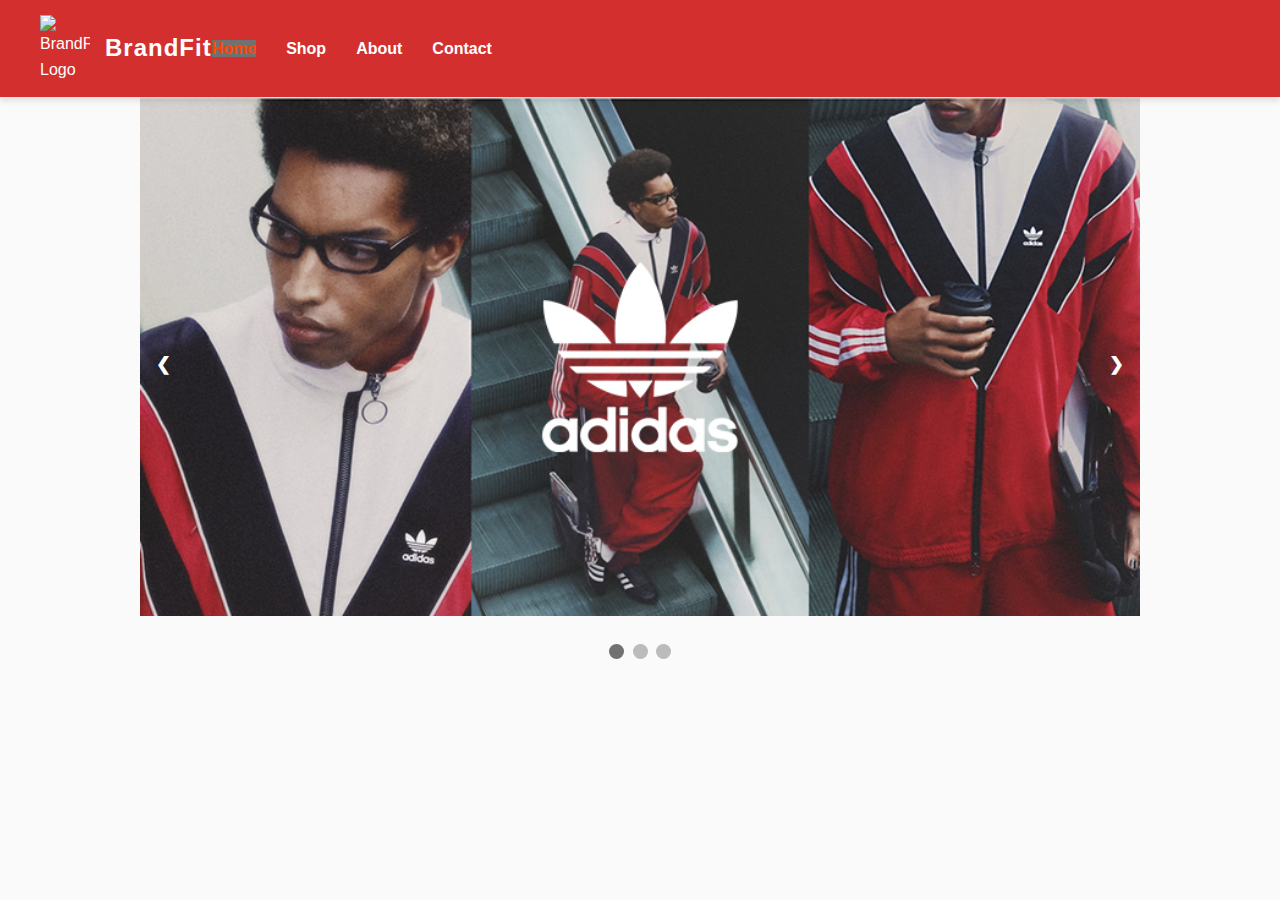
==== index.html @ e4a12ab8 "Update index.html" ====
<!DOCTYPE html>
<html lang="en">
<head>
    <meta charset="UTF-8">
    <meta name="viewport" content="width=device-width, initial-scale=1.0">
    <title>Welcome - BrandFit</title>
    <link rel="stylesheet" href="styles.css">
    <style>
        * {box-sizing: border-box}
        .mySlides {display: none}
        img {vertical-align: middle;}

        .slideshow-container {
          max-width: 1000px;
          position: relative;
          margin: auto;
        }

        .prev, .next {
          cursor: pointer;
          position: absolute;
          top: 50%;
          width: auto;
          padding: 16px;
          margin-top: -22px;
          color: white;
          font-weight: bold;
          font-size: 18px;
          transition: 0.6s ease;
          border-radius: 0 3px 3px 0;
          user-select: none;
        }

        .next {
          right: 0;
          border-radius: 3px 0 0 3px;
        }

        .prev:hover, .next:hover {
          background-color: rgba(0,0,0,0.8);
        }

        .dot {
          cursor: pointer;
          height: 15px;
          width: 15px;
          margin: 0 2px;
          background-color: #bbb;
          border-radius: 50%;
          display: inline-block;
          transition: background-color 0.6s ease;
        }

        .active, .dot:hover {
          background-color: #717171;
        }
    </style>
</head>
<body>
    <header>
        <div class="nav-container">
            <img src="brandfitlogo.png" alt="BrandFit Logo" class="logo">
            <div class="brand-name">BrandFit</div>
            <nav>
                <ul class="nav-menu">
                    <li><a href="index.html" class="active">Home</a></li>
                    <li><a href="shop.html">Shop</a></li>
                    <li><a href="about.html">About</a></li>
                    <li><a href="contact.html">Contact</a></li>
                </ul>
            </nav>
        </div>
    </header>

    <div class="slideshow-container">
        <div class="mySlides fade">
            <img src="SS25_Adidas_Orginals_ON.jpg" style="width:100%">
        </div>

        <div class="mySlides fade">
            <img src="619958_v3.jpg" style="width:100%">
        </div>

        <a class="prev" onclick="plusSlides(-1)">❮</a>
        <a class="next" onclick="plusSlides(1)">❯</a>
    </div>
    <br>

    <div style="text-align:center">
        <span class="dot" onclick="currentSlide(1)"></span> 
        <span class="dot" onclick="currentSlide(2)"></span> 
        <span class="dot" onclick="currentSlide(3)"></span> 
    </div>

    <script>
        let slideIndex = 1;
        showSlides(slideIndex);

        function plusSlides(n) {
          showSlides(slideIndex += n);
        }

        function currentSlide(n) {
          showSlides(slideIndex = n);
        }

        function showSlides(n) {
          let i;
          let slides = document.getElementsByClassName("mySlides");
          let dots = document.getElementsByClassName("dot");
          if (n > slides.length) {slideIndex = 1}    
          if (n < 1) {slideIndex = slides.length}
          for (i = 0; i < slides.length; i++) {
            slides[i].style.display = "none";  
          }
          for (i = 0; i < dots.length; i++) {
            dots[i].className = dots[i].className.replace(" active", "");
          }
          slides[slideIndex-1].style.display = "block";  
          dots[slideIndex-1].className += " active";
        }
    </script>
</body>
</html>
---- styles.css ----
/* General Body Styling */
body {
    font-family: 'Arial', sans-serif;
    margin: 0;
    padding: 0;
    background-color: #fafafa;
    color: #333;
    cursor: none; /* Hide default cursor */
    line-height: 1.6;
}

/* Custom Cursor Styling */
.custom-cursor {
    position: fixed;
    width: 20px;
    height: 20px;
    background: rgba(211, 47, 47, 0.5);
    border-radius: 50%;
    pointer-events: none;
    transition: transform 0.2s ease-out, background 0.2s ease-out;
    mix-blend-mode: multiply;
    z-index: 1000;
}

.cursor-grow {
    transform: scale(2);
    background: rgba(211, 47, 47, 0.8);
}

/* Header and Navigation Styling */
header {
    background: #d32f2f;
    color: #fff;
    display: flex;
    justify-content: space-between;
    align-items: center;
    padding: 15px 40px;
    box-shadow: 0 4px 6px rgba(0, 0, 0, 0.1);
    position: sticky;
    top: 0;
    z-index: 10;
}

.nav-container {
    display: flex;
    align-items: center;
}

.logo {
    width: 50px;
    margin-right: 15px;
}

.brand-name {
    font-size: 24px;
    font-weight: bold;
    letter-spacing: 1px;
}

nav {
    margin-left: auto;
}

.nav-menu {
    list-style: none;
    display: flex;
    gap: 30px;
    margin: 0;
    padding: 0;
}

.nav-menu a {
    color: #fff;
    text-decoration: none;
    font-weight: bold;
    transition: color 0.3s ease;
}

.nav-menu a:hover {
    color: #ffeb3b;
}

/* Dropdown Menu */
.dropdown {
    position: relative;
}

.dropdown-content {
    display: none;
    position: absolute;
    top: 100%;
    left: 0;
    background: #b71c1c;
    padding: 10px 0;
    list-style: none;
    border-radius: 5px;
    box-shadow: 0 4px 6px rgba(0, 0, 0, 0.1);
}

.dropdown-content li {
    padding: 8px 20px;
}

.dropdown-content li a {
    color: #fff;
}

.dropdown:hover .dropdown-content {
    display: block;
}

/* Main Content */
.container {
    max-width: 1000px;
    margin: 40px auto;
    padding: 30px;
    background: #fff;
    box-shadow: 0 4px 12px rgba(0, 0, 0, 0.1);
    border-radius: 12px;
    text-align: center;
    font-size: 18px;
    color: #555;
}

.container h2 {
    color: #d32f2f;
    font-size: 2.2em;
    margin-bottom: 20px;
    font-weight: 600;
}

.container p {
    line-height: 1.8;
    color: #777;
}

.image-container {
    margin-top: 30px;
}

.image-container img {
    max-width: 100%;
    height: auto;
    border-radius: 10px;
    box-shadow: 0 4px 6px rgba(0, 0, 0, 0.1);
}

/* Shoes Gallery */
.shoes-gallery {
    display: grid;
    grid-template-columns: repeat(2, 1fr);
    gap: 20px;
    margin-top: 30px;
}

.shoe-item {
    background: #f9f9f9;
    padding: 15px;
    border-radius: 10px;
    text-align: center;
    transition: transform 0.3s ease, box-shadow 0.3s ease;
    box-shadow: 0 4px 8px rgba(0, 0, 0, 0.1);
}

.shoe-item:hover {
    transform: translateY(-10px);
    box-shadow: 0 6px 12px rgba(0, 0, 0, 0.15);
}

.shoe-item img {
    max-width: 100%;
    height: auto;
    border-radius: 8px;
    transition: transform 0.3s ease;
}

.shoe-item p {
    font-weight: bold;
    color: #d32f2f;
    margin-top: 10px;
}

.shoe-item:hover img {
    transform: scale(1.05);
}

/* Footer Styling */
footer {
    background: #b71c1c;
    color: #fff;
    text-align: center;
    padding: 30px 10px;
    margin-top: 60px;
}

.footer-links {
    margin-bottom: 15px;
}

.footer-links a {
    color: #fff;
    margin: 0 20px;
    text-decoration: none;
    font-weight: bold;
    letter-spacing: 1px;
    transition: color 0.3s ease;
}

.footer-links a:hover {
    color: #ffeb3b;
    text-decoration: underline;
}

.copyright {
    margin-top: 10px;
    font-size: 14px;
    opacity: 0.8;
    font-style: italic;
}

/* Media Queries for Responsiveness */
@media (max-width: 768px) {
    .nav-menu {
        flex-direction: column;
        gap: 15px;
        text-align: center;
    }

    .shoes-gallery {
        grid-template-columns: 1fr;
    }

    .logo {
        width: 40px;
    }

    .brand-name {
        font-size: 20px;
    }

    .container {
        padding: 20px;
        margin: 20px;
    }

    footer {
        padding: 20px;
    }
}

@media (max-width: 480px) {
    header {
        padding: 10px 20px;
    }

    .logo {
        width: 35px;
    }

    .nav-container {
        flex-direction: column;
        text-align: center;
    }

    .brand-name {
        margin-bottom: 10px;
    }
}

/* Contact Form Styling */
.contact-form {
    max-width: 500px;
    margin: 20px auto;
    padding: 20px;
    background: #f9f9f9;
    border-radius: 10px;
    box-shadow: 0 0 10px rgba(0, 0, 0, 0.1);
}

.contact-form label {
    font-weight: bold;
    display: block;
    margin-top: 10px;
}

.contact-form input,
.contact-form textarea {
    width: 100%;
    padding: 10px;
    margin-top: 5px;
    border: 1px solid #ccc;
    border-radius: 5px;
}

.contact-form button {
    display: block;
    width: 100%;
    margin-top: 15px;
    padding: 10px;
    background: #333;
    color: white;
    border: none;
    border-radius: 5px;
    cursor: pointer;
}

.contact-form button:hover {
    background: #555;
}

/* Active Navigation Link Styling */
.nav-menu .active {
    color: #ff4500; /* Highlight active page */
    font-weight: bold;
}
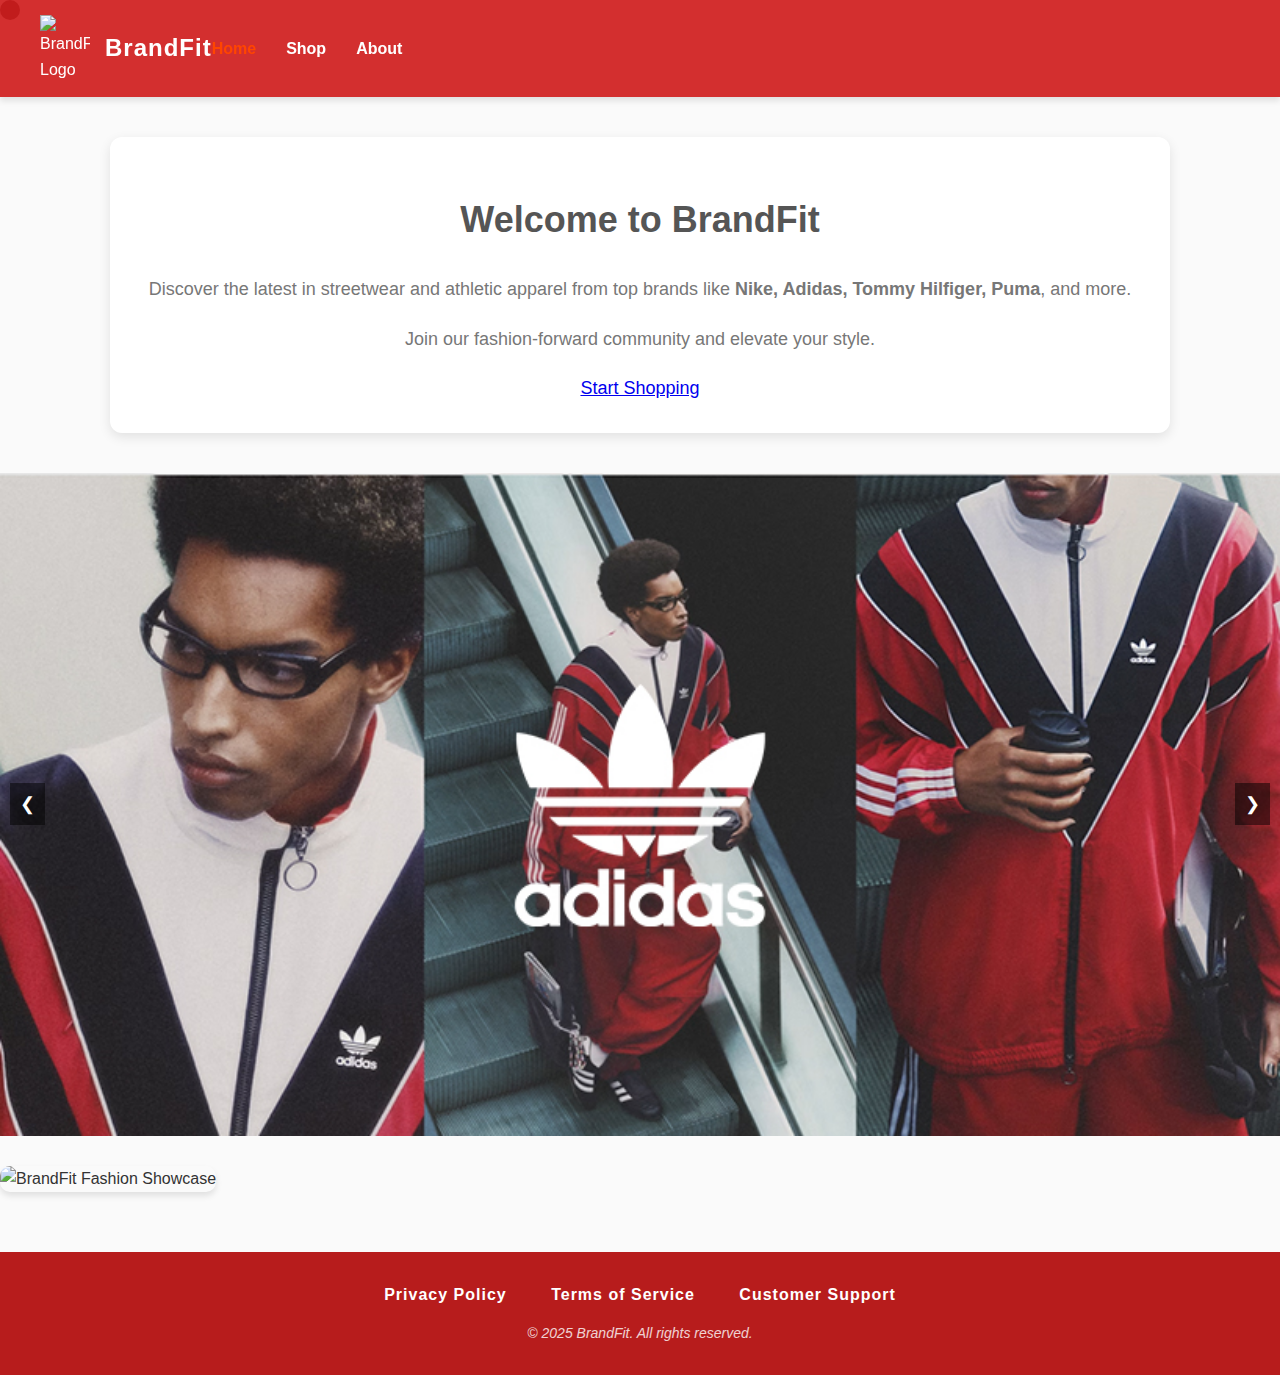
==== commit 496dd7b5: "Update index.html" ====
--- a/index.html
+++ b/index.html
@@ -6,57 +6,40 @@
     <title>Welcome - BrandFit</title>
     <link rel="stylesheet" href="styles.css">
     <style>
-        * {box-sizing: border-box}
-        .mySlides {display: none}
-        img {vertical-align: middle;}
-
         .slideshow-container {
-          max-width: 1000px;
-          position: relative;
-          margin: auto;
+            position: relative;
+            max-width: 100%;
+            margin: auto;
+            overflow: hidden;
         }
-
+        .slide {
+            display: none;
+            width: 100%;
+        }
+        .active {
+            display: block;
+        }
         .prev, .next {
-          cursor: pointer;
-          position: absolute;
-          top: 50%;
-          width: auto;
-          padding: 16px;
-          margin-top: -22px;
-          color: white;
-          font-weight: bold;
-          font-size: 18px;
-          transition: 0.6s ease;
-          border-radius: 0 3px 3px 0;
-          user-select: none;
+            position: absolute;
+            top: 50%;
+            transform: translateY(-50%);
+            background-color: rgba(0, 0, 0, 0.5);
+            color: white;
+            border: none;
+            padding: 10px;
+            cursor: pointer;
+            font-size: 18px;
         }
-
-        .next {
-          right: 0;
-          border-radius: 3px 0 0 3px;
-        }
-
-        .prev:hover, .next:hover {
-          background-color: rgba(0,0,0,0.8);
-        }
-
-        .dot {
-          cursor: pointer;
-          height: 15px;
-          width: 15px;
-          margin: 0 2px;
-          background-color: #bbb;
-          border-radius: 50%;
-          display: inline-block;
-          transition: background-color 0.6s ease;
-        }
-
-        .active, .dot:hover {
-          background-color: #717171;
-        }
+        .prev { left: 10px; }
+        .next { right: 10px; }
     </style>
 </head>
 <body>
+
+    <!-- Custom Cursor -->
+    <div class="custom-cursor"></div>
+
+    <!-- Header with Logo and Navigation -->
     <header>
         <div class="nav-container">
             <img src="brandfitlogo.png" alt="BrandFit Logo" class="logo">
@@ -64,61 +47,103 @@
             <nav>
                 <ul class="nav-menu">
                     <li><a href="index.html" class="active">Home</a></li>
-                    <li><a href="shop.html">Shop</a></li>
-                    <li><a href="about.html">About</a></li>
-                    <li><a href="contact.html">Contact</a></li>
+                    <li class="dropdown">
+                        <a href="#">Shop</a>
+                        <ul class="dropdown-content">
+                            <li><a href="men.html">Men</a></li>
+                            <li><a href="women.html">Women</a></li>
+                            <li><a href="accessories.html">Accessories</a></li>
+                            <li><a href="shoes.html">Shoes</a></li>
+                        </ul>
+                    </li>
+                    <li class="dropdown">
+                        <a href="#">About</a>
+                        <ul class="dropdown-content">
+                            <li><a href="about us.html">About Us</a></li>
+                            <li><a href="contact.html">Contact Us</a></li>
+                        </ul>
+                    </li>
                 </ul>
             </nav>
         </div>
     </header>
 
-    <div class="slideshow-container">
-        <div class="mySlides fade">
-            <img src="SS25_Adidas_Orginals_ON.jpg" style="width:100%">
-        </div>
-
-        <div class="mySlides fade">
-            <img src="619958_v3.jpg" style="width:100%">
-        </div>
-
-        <a class="prev" onclick="plusSlides(-1)">❮</a>
-        <a class="next" onclick="plusSlides(1)">❯</a>
-    </div>
-    <br>
-
-    <div style="text-align:center">
-        <span class="dot" onclick="currentSlide(1)"></span> 
-        <span class="dot" onclick="currentSlide(2)"></span> 
-        <span class="dot" onclick="currentSlide(3)"></span> 
+    <!-- Welcome Section -->
+    <div class="container welcome-section">
+        <h1>Welcome to BrandFit</h1>
+        <p>Discover the latest in streetwear and athletic apparel from top brands like <strong>Nike, Adidas, Tommy Hilfiger, Puma</strong>, and more.</p>
+        <p>Join our fashion-forward community and elevate your style.</p>
+        <a href="shop.html" class="cta-button">Start Shopping</a>
     </div>
 
+    <!-- Slideshow Section -->
+    <div class="slideshow-container">
+        <img class="slide active" src="619958_v3.jpg" alt="Slide 1">
+        <img class="slide" src="SS25_Adidas_Orginals_ON.jpg" alt="Slide 2">
+        <button class="prev" onclick="changeSlide(-1)">&#10094;</button>
+        <button class="next" onclick="changeSlide(1)">&#10095;</button>
+    </div>
+
+    <!-- Image Section -->
+    <div class="image-container">
+        <img src="welcome-banner.png" alt="BrandFit Fashion Showcase">
+    </div>
+
+    <!-- Footer Section -->
+    <footer>
+        <div class="footer-links">
+            <a href="#">Privacy Policy</a>
+            <a href="#">Terms of Service</a>
+            <a href="#">Customer Support</a>
+        </div>
+        <div class="copyright">
+            &copy; 2025 BrandFit. All rights reserved.
+        </div>
+    </footer>
+
+    <!-- JavaScript for Slideshow and Custom Cursor Effects -->
     <script>
-        let slideIndex = 1;
-        showSlides(slideIndex);
+        const cursor = document.querySelector(".custom-cursor");
 
-        function plusSlides(n) {
-          showSlides(slideIndex += n);
+        document.addEventListener("mousemove", (e) => {
+            cursor.style.left = `${e.clientX}px`;
+            cursor.style.top = `${e.clientY}px`;
+        });
+
+        const links = document.querySelectorAll("a");
+
+        links.forEach(link => {
+            link.addEventListener("mouseenter", () => {
+                cursor.classList.add("cursor-grow");
+            });
+            link.addEventListener("mouseleave", () => {
+                cursor.classList.remove("cursor-grow");
+            });
+        });
+
+        // Interactive Slideshow Script
+        let slideIndex = 0;
+        const slides = document.querySelectorAll(".slide");
+
+        function showSlides() {
+            slides.forEach(slide => slide.classList.remove("active"));
+            slides[slideIndex].classList.add("active");
         }
 
-        function currentSlide(n) {
-          showSlides(slideIndex = n);
+        function changeSlide(n) {
+            slideIndex += n;
+            if (slideIndex >= slides.length) slideIndex = 0;
+            if (slideIndex < 0) slideIndex = slides.length - 1;
+            showSlides();
         }
 
-        function showSlides(n) {
-          let i;
-          let slides = document.getElementsByClassName("mySlides");
-          let dots = document.getElementsByClassName("dot");
-          if (n > slides.length) {slideIndex = 1}    
-          if (n < 1) {slideIndex = slides.length}
-          for (i = 0; i < slides.length; i++) {
-            slides[i].style.display = "none";  
-          }
-          for (i = 0; i < dots.length; i++) {
-            dots[i].className = dots[i].className.replace(" active", "");
-          }
-          slides[slideIndex-1].style.display = "block";  
-          dots[slideIndex-1].className += " active";
+        function autoSlide() {
+            changeSlide(1);
+            setTimeout(autoSlide, 3000);
         }
+
+        autoSlide();
     </script>
+
 </body>
 </html>
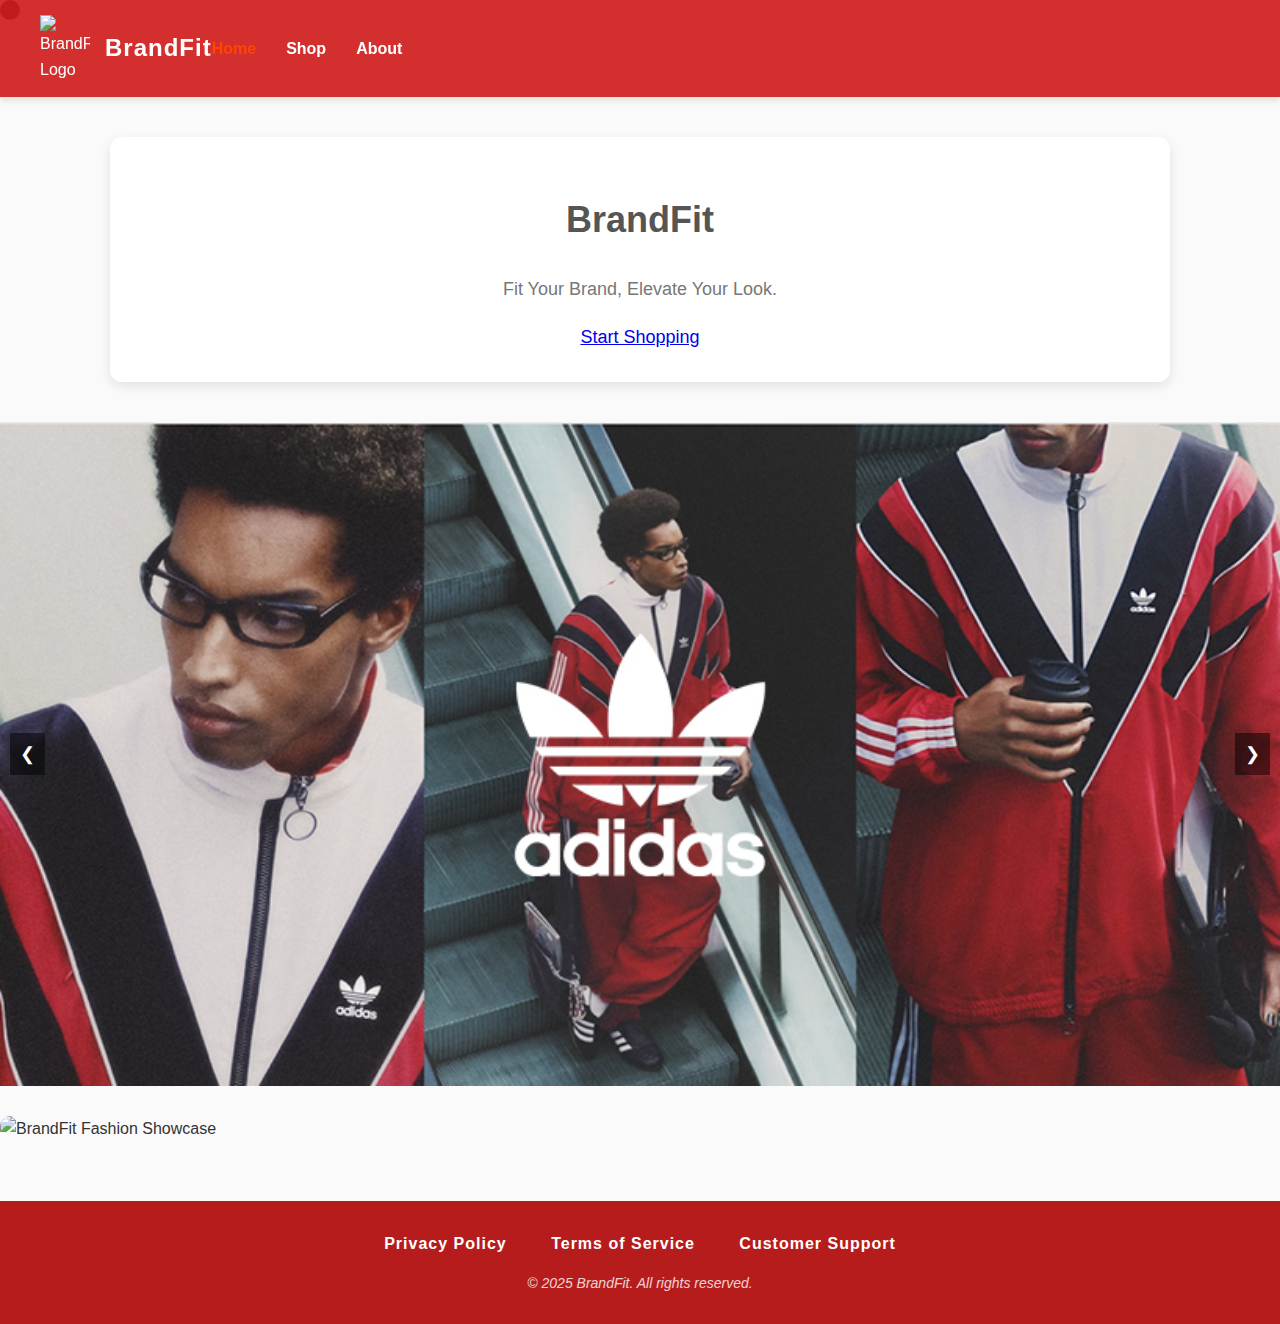
==== commit dca5b6e7: "Update index.html" ====
--- a/index.html
+++ b/index.html
@@ -70,9 +70,8 @@
 
     <!-- Welcome Section -->
     <div class="container welcome-section">
-        <h1>Welcome to BrandFit</h1>
-        <p>Discover the latest in streetwear and athletic apparel from top brands like <strong>Nike, Adidas, Tommy Hilfiger, Puma</strong>, and more.</p>
-        <p>Join our fashion-forward community and elevate your style.</p>
+        <h1>BrandFit</h1>
+        <p>Fit Your Brand, Elevate Your Look.</p>
         <a href="shop.html" class="cta-button">Start Shopping</a>
     </div>
 
--- a/styles.css
+++ b/styles.css
@@ -136,13 +136,47 @@
 
 .image-container {
     margin-top: 30px;
-}
-
-.image-container img {
-    max-width: 100%;
+    position: relative;
+    overflow: hidden;
+    border-radius: 10px;
+}
+
+.image-slider {
+    display: flex;
+    transition: transform 0.5s ease;
+}
+
+.image-slider img {
+    width: 100%;
     height: auto;
     border-radius: 10px;
     box-shadow: 0 4px 6px rgba(0, 0, 0, 0.1);
+}
+
+.slider-arrow {
+    position: absolute;
+    top: 50%;
+    transform: translateY(-50%);
+    background-color: rgba(0, 0, 0, 0.5);
+    color: white;
+    border: none;
+    font-size: 24px;
+    padding: 10px;
+    cursor: pointer;
+    z-index: 10;
+    transition: background-color 0.3s ease;
+}
+
+.slider-arrow:hover {
+    background-color: rgba(0, 0, 0, 0.8);
+}
+
+.prev-arrow {
+    left: 10px;
+}
+
+.next-arrow {
+    right: 10px;
 }
 
 /* Shoes Gallery */
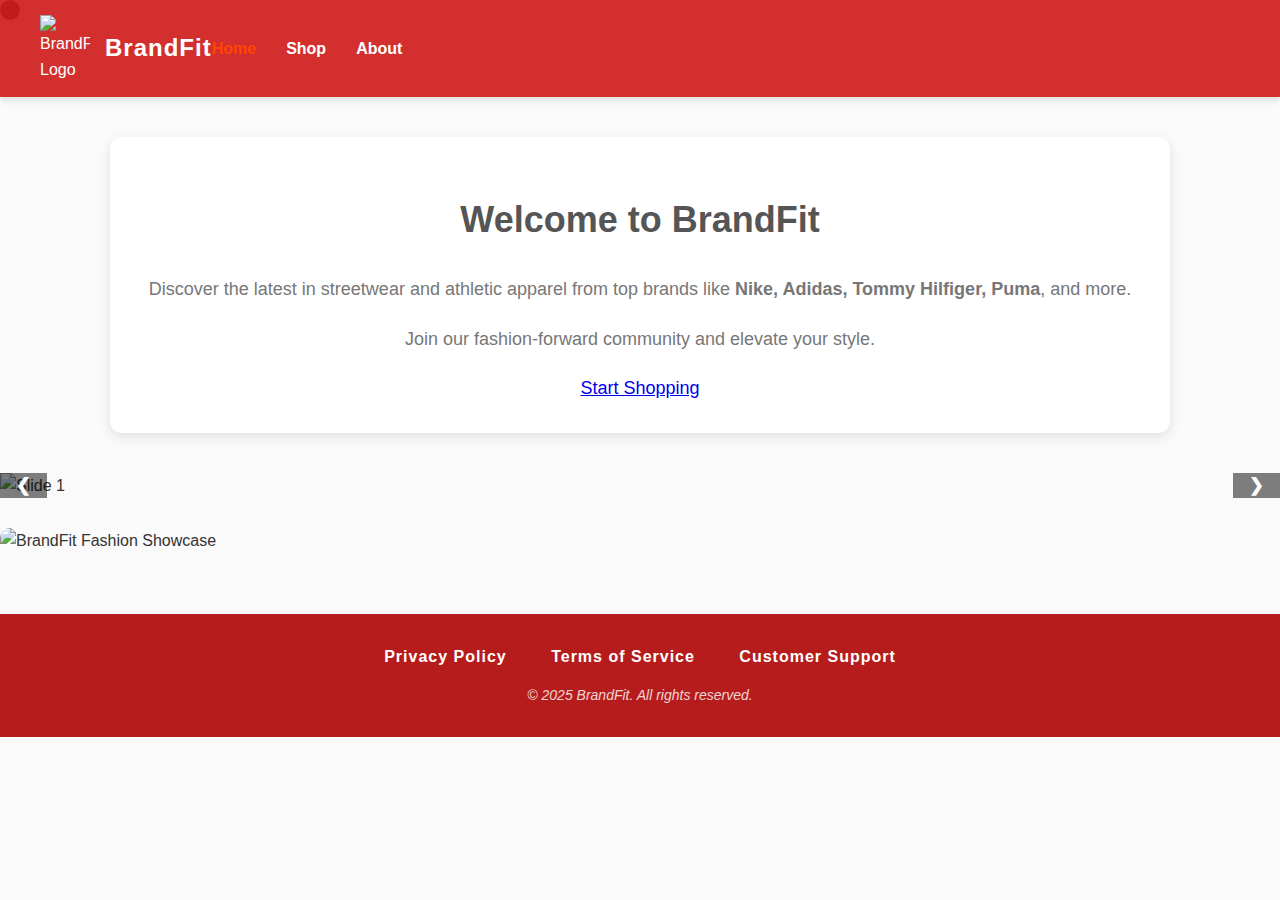
==== commit 18b73cb8: "Update index.html" ====
--- a/index.html
+++ b/index.html
@@ -22,16 +22,27 @@
         .prev, .next {
             position: absolute;
             top: 50%;
+            padding: 16px;
+            color: white;
+            font-size: 18px;
+            font-weight: bold;
+            background-color: rgba(0, 0, 0, 0.5);
+            border: none;
+            cursor: pointer;
+            transition: 0.3s;
+            border-radius: 3px;
+        }
+        .prev {
+            left: 0;
             transform: translateY(-50%);
-            background-color: rgba(0, 0, 0, 0.5);
-            color: white;
-            border: none;
-            padding: 10px;
-            cursor: pointer;
-            font-size: 18px;
         }
-        .prev { left: 10px; }
-        .next { right: 10px; }
+        .next {
+            right: 0;
+            transform: translateY(-50%);
+        }
+        .prev:hover, .next:hover {
+            background-color: rgba(0, 0, 0, 0.7);
+        }
     </style>
 </head>
 <body>
@@ -70,17 +81,19 @@
 
     <!-- Welcome Section -->
     <div class="container welcome-section">
-        <h1>BrandFit</h1>
-        <p>Fit Your Brand, Elevate Your Look.</p>
+        <h1>Welcome to BrandFit</h1>
+        <p>Discover the latest in streetwear and athletic apparel from top brands like <strong>Nike, Adidas, Tommy Hilfiger, Puma</strong>, and more.</p>
+        <p>Join our fashion-forward community and elevate your style.</p>
         <a href="shop.html" class="cta-button">Start Shopping</a>
     </div>
 
     <!-- Slideshow Section -->
     <div class="slideshow-container">
-        <img class="slide active" src="619958_v3.jpg" alt="Slide 1">
-        <img class="slide" src="SS25_Adidas_Orginals_ON.jpg" alt="Slide 2">
-        <button class="prev" onclick="changeSlide(-1)">&#10094;</button>
-        <button class="next" onclick="changeSlide(1)">&#10095;</button>
+        <img class="slide" src="slide1.jpg" alt="Slide 1">
+        <img class="slide" src="slide2.jpg" alt="Slide 2">
+        <img class="slide" src="slide3.jpg" alt="Slide 3">
+        <button class="prev" onclick="plusSlides(-1)">&#10094;</button>
+        <button class="next" onclick="plusSlides(1)">&#10095;</button>
     </div>
 
     <!-- Image Section -->
@@ -120,28 +133,23 @@
             });
         });
 
-        // Interactive Slideshow Script
+        // Slideshow Script
         let slideIndex = 0;
-        const slides = document.querySelectorAll(".slide");
-
         function showSlides() {
+            let slides = document.querySelectorAll(".slide");
             slides.forEach(slide => slide.classList.remove("active"));
-            slides[slideIndex].classList.add("active");
+            slideIndex++;
+            if (slideIndex > slides.length) { slideIndex = 1; }
+            slides[slideIndex - 1].classList.add("active");
         }
-
-        function changeSlide(n) {
+        function plusSlides(n) {
             slideIndex += n;
-            if (slideIndex >= slides.length) slideIndex = 0;
-            if (slideIndex < 0) slideIndex = slides.length - 1;
+            if (slideIndex > slides.length) { slideIndex = 1; }
+            if (slideIndex < 1) { slideIndex = slides.length; }
             showSlides();
         }
-
-        function autoSlide() {
-            changeSlide(1);
-            setTimeout(autoSlide, 3000);
-        }
-
-        autoSlide();
+        showSlides();
+        setInterval(showSlides, 3000);
     </script>
 
 </body>
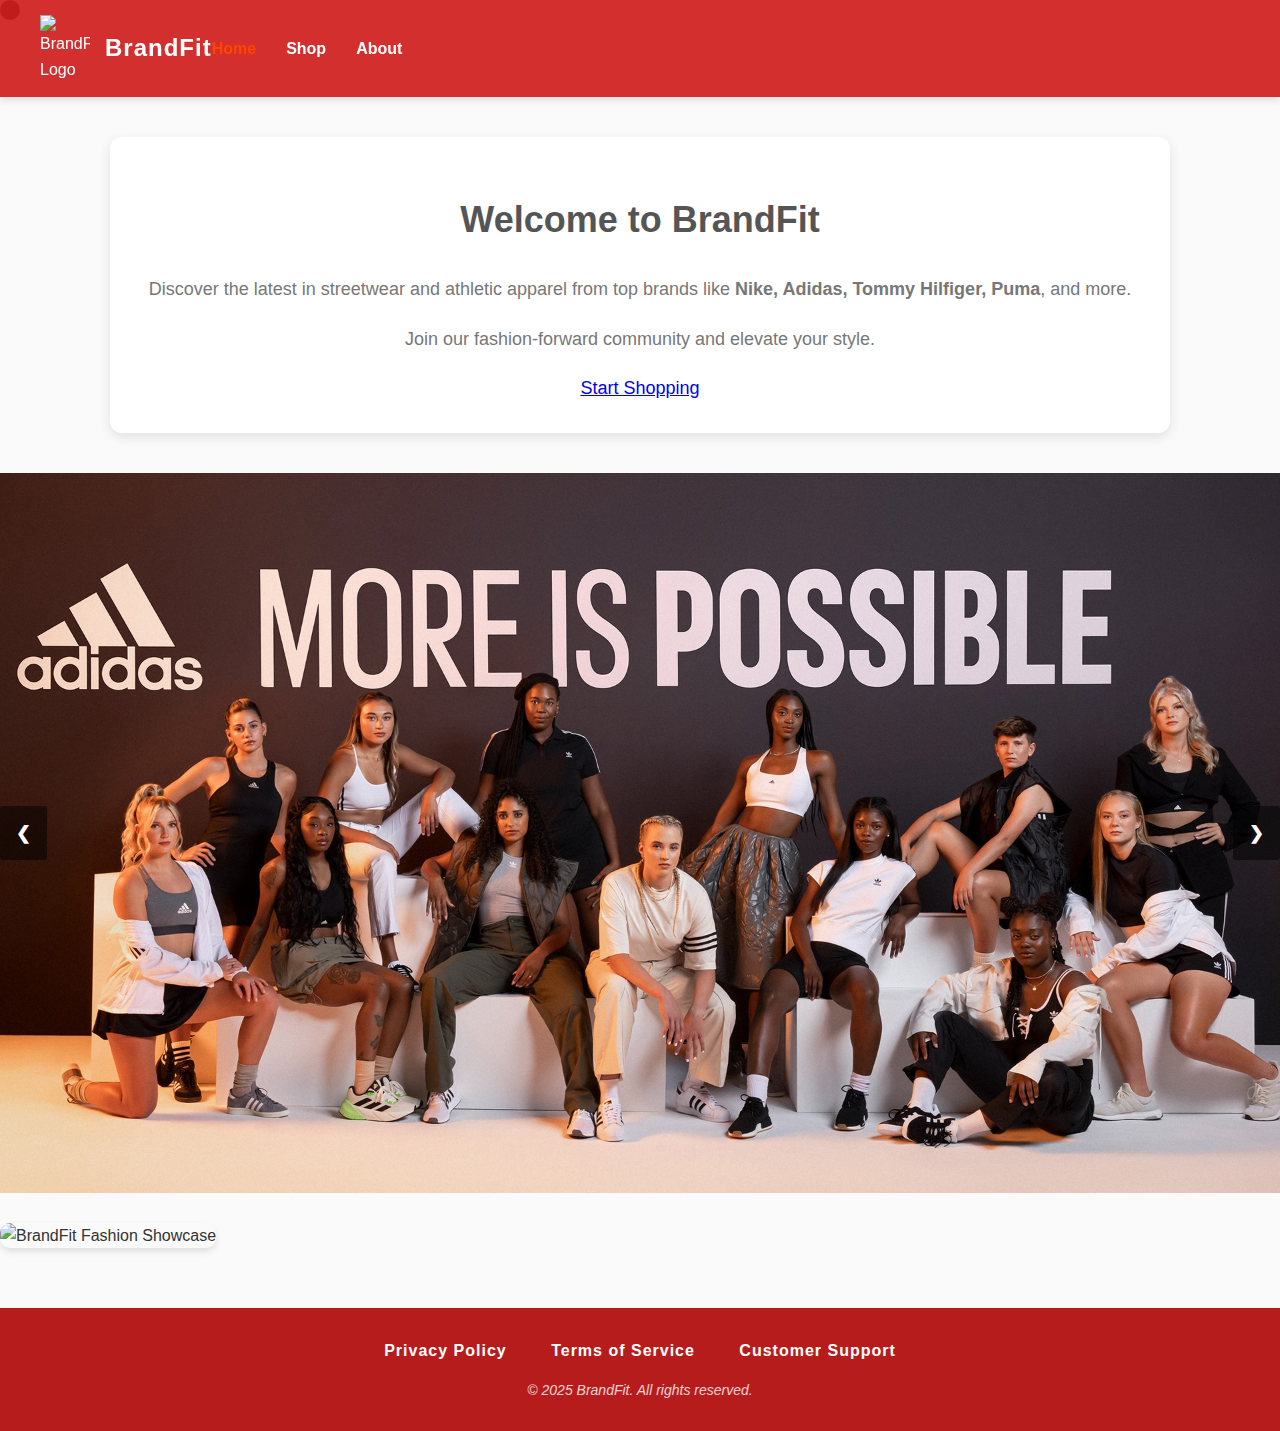
==== commit 2487d5ad: "Update index.html" ====
--- a/index.html
+++ b/index.html
@@ -89,9 +89,8 @@
 
     <!-- Slideshow Section -->
     <div class="slideshow-container">
-        <img class="slide" src="slide1.jpg" alt="Slide 1">
-        <img class="slide" src="slide2.jpg" alt="Slide 2">
-        <img class="slide" src="slide3.jpg" alt="Slide 3">
+        <img class="slide" src="619958_v3.jpg" alt="Slide 1">
+        <img class="slide" src="SS25_Adidas_Orginals_ON.jpg" alt="Slide 2">
         <button class="prev" onclick="plusSlides(-1)">&#10094;</button>
         <button class="next" onclick="plusSlides(1)">&#10095;</button>
     </div>
--- a/styles.css
+++ b/styles.css
@@ -136,47 +136,13 @@
 
 .image-container {
     margin-top: 30px;
-    position: relative;
-    overflow: hidden;
-    border-radius: 10px;
-}
-
-.image-slider {
-    display: flex;
-    transition: transform 0.5s ease;
-}
-
-.image-slider img {
-    width: 100%;
+}
+
+.image-container img {
+    max-width: 100%;
     height: auto;
     border-radius: 10px;
     box-shadow: 0 4px 6px rgba(0, 0, 0, 0.1);
-}
-
-.slider-arrow {
-    position: absolute;
-    top: 50%;
-    transform: translateY(-50%);
-    background-color: rgba(0, 0, 0, 0.5);
-    color: white;
-    border: none;
-    font-size: 24px;
-    padding: 10px;
-    cursor: pointer;
-    z-index: 10;
-    transition: background-color 0.3s ease;
-}
-
-.slider-arrow:hover {
-    background-color: rgba(0, 0, 0, 0.8);
-}
-
-.prev-arrow {
-    left: 10px;
-}
-
-.next-arrow {
-    right: 10px;
 }
 
 /* Shoes Gallery */
@@ -250,6 +216,51 @@
     font-size: 14px;
     opacity: 0.8;
     font-style: italic;
+}
+
+/* Image Slider Styles */
+.slideshow-container {
+    position: relative;
+    max-width: 100%;
+    margin: auto;
+    overflow: hidden;
+}
+
+.slide {
+    display: none;
+    width: 100%;
+}
+
+.active {
+    display: block;
+}
+
+.prev, .next {
+    position: absolute;
+    top: 50%;
+    padding: 16px;
+    color: white;
+    font-size: 18px;
+    font-weight: bold;
+    background-color: rgba(0, 0, 0, 0.5);
+    border: none;
+    cursor: pointer;
+    transition: 0.3s;
+    border-radius: 3px;
+}
+
+.prev {
+    left: 0;
+    transform: translateY(-50%);
+}
+
+.next {
+    right: 0;
+    transform: translateY(-50%);
+}
+
+.prev:hover, .next:hover {
+    background-color: rgba(0, 0, 0, 0.7);
 }
 
 /* Media Queries for Responsiveness */
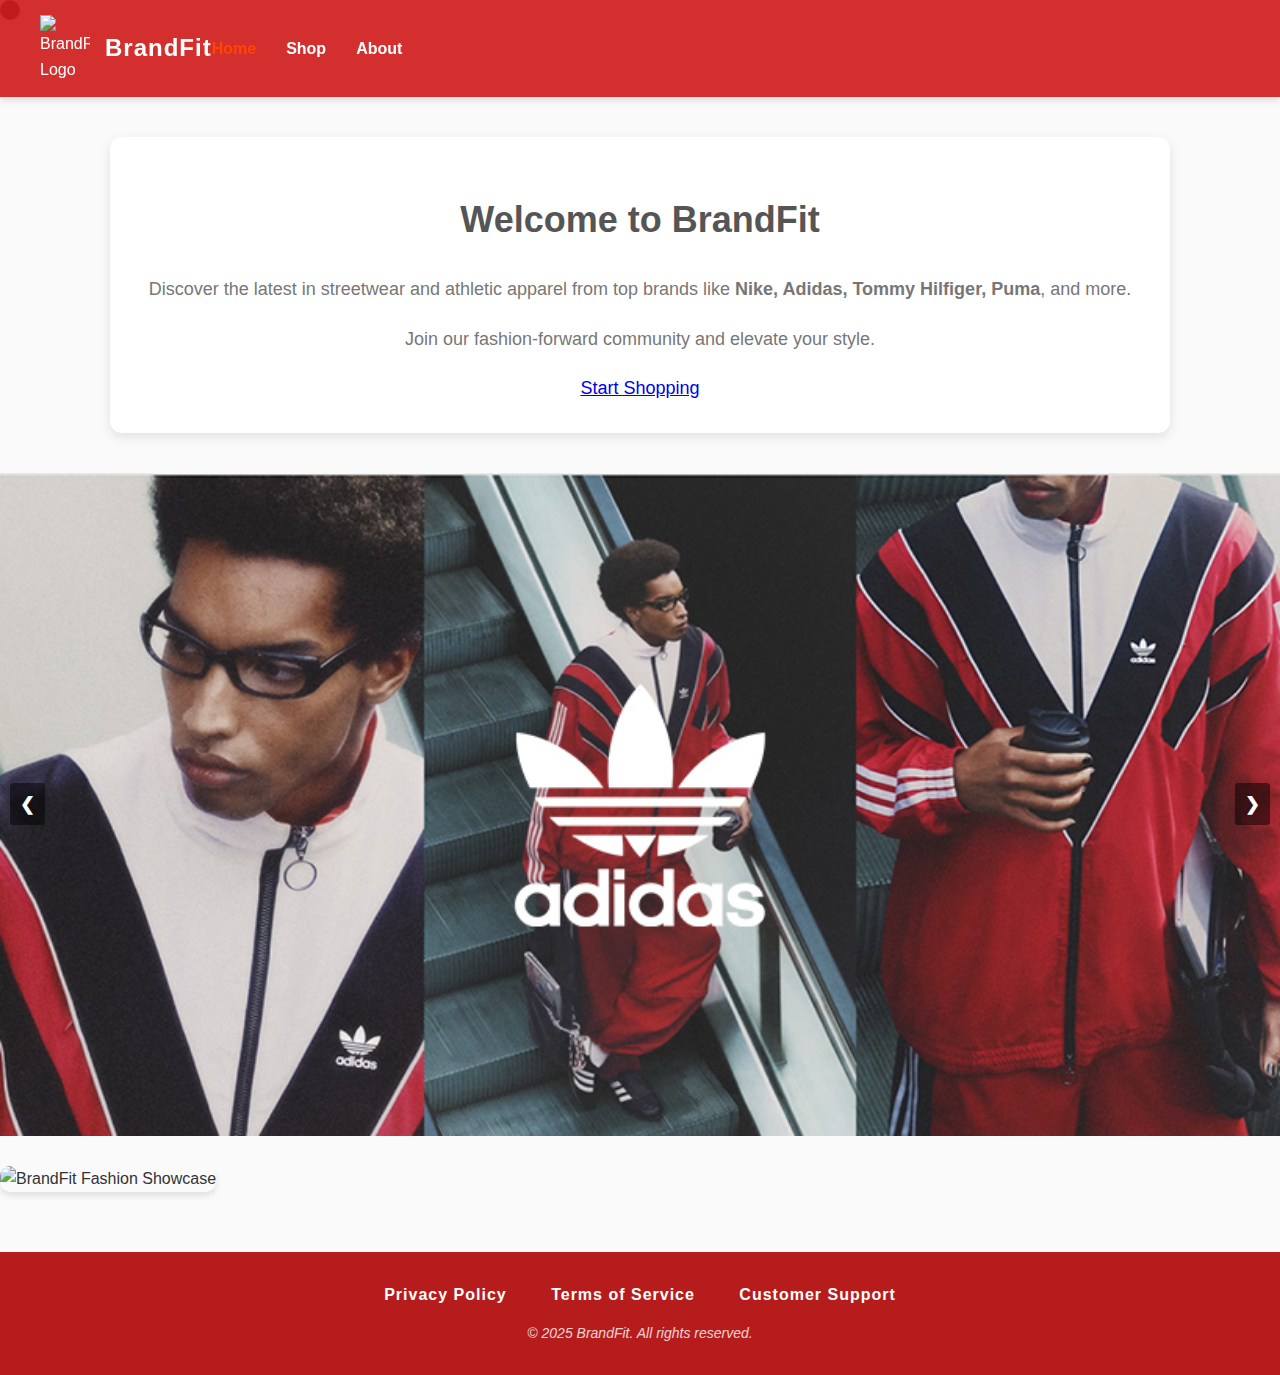
==== commit 7be0df90: "Update index.html" ====
--- a/index.html
+++ b/index.html
@@ -22,27 +22,16 @@
         .prev, .next {
             position: absolute;
             top: 50%;
-            padding: 16px;
+            transform: translateY(-50%);
+            background-color: rgba(0, 0, 0, 0.5);
             color: white;
+            border: none;
+            padding: 10px;
+            cursor: pointer;
             font-size: 18px;
-            font-weight: bold;
-            background-color: rgba(0, 0, 0, 0.5);
-            border: none;
-            cursor: pointer;
-            transition: 0.3s;
-            border-radius: 3px;
         }
-        .prev {
-            left: 0;
-            transform: translateY(-50%);
-        }
-        .next {
-            right: 0;
-            transform: translateY(-50%);
-        }
-        .prev:hover, .next:hover {
-            background-color: rgba(0, 0, 0, 0.7);
-        }
+        .prev { left: 10px; }
+        .next { right: 10px; }
     </style>
 </head>
 <body>
@@ -89,10 +78,10 @@
 
     <!-- Slideshow Section -->
     <div class="slideshow-container">
-        <img class="slide" src="619958_v3.jpg" alt="Slide 1">
+        <img class="slide active" src="619958_v3.jpg" alt="Slide 1">
         <img class="slide" src="SS25_Adidas_Orginals_ON.jpg" alt="Slide 2">
-        <button class="prev" onclick="plusSlides(-1)">&#10094;</button>
-        <button class="next" onclick="plusSlides(1)">&#10095;</button>
+        <button class="prev" onclick="changeSlide(-1)">&#10094;</button>
+        <button class="next" onclick="changeSlide(1)">&#10095;</button>
     </div>
 
     <!-- Image Section -->
@@ -132,24 +121,30 @@
             });
         });
 
-        // Slideshow Script
+        // Interactive Slideshow Script
         let slideIndex = 0;
+        const slides = document.querySelectorAll(".slide");
+
         function showSlides() {
-            let slides = document.querySelectorAll(".slide");
             slides.forEach(slide => slide.classList.remove("active"));
-            slideIndex++;
-            if (slideIndex > slides.length) { slideIndex = 1; }
-            slides[slideIndex - 1].classList.add("active");
+            slides[slideIndex].classList.add("active");
         }
-        function plusSlides(n) {
+
+        function changeSlide(n) {
             slideIndex += n;
-            if (slideIndex > slides.length) { slideIndex = 1; }
-            if (slideIndex < 1) { slideIndex = slides.length; }
+            if (slideIndex >= slides.length) slideIndex = 0;
+            if (slideIndex < 0) slideIndex = slides.length - 1;
             showSlides();
         }
-        showSlides();
-        setInterval(showSlides, 3000);
+
+        function autoSlide() {
+            changeSlide(1);
+            setTimeout(autoSlide, 3000);
+        }
+
+        autoSlide();
     </script>
 
 </body>
 </html>
+
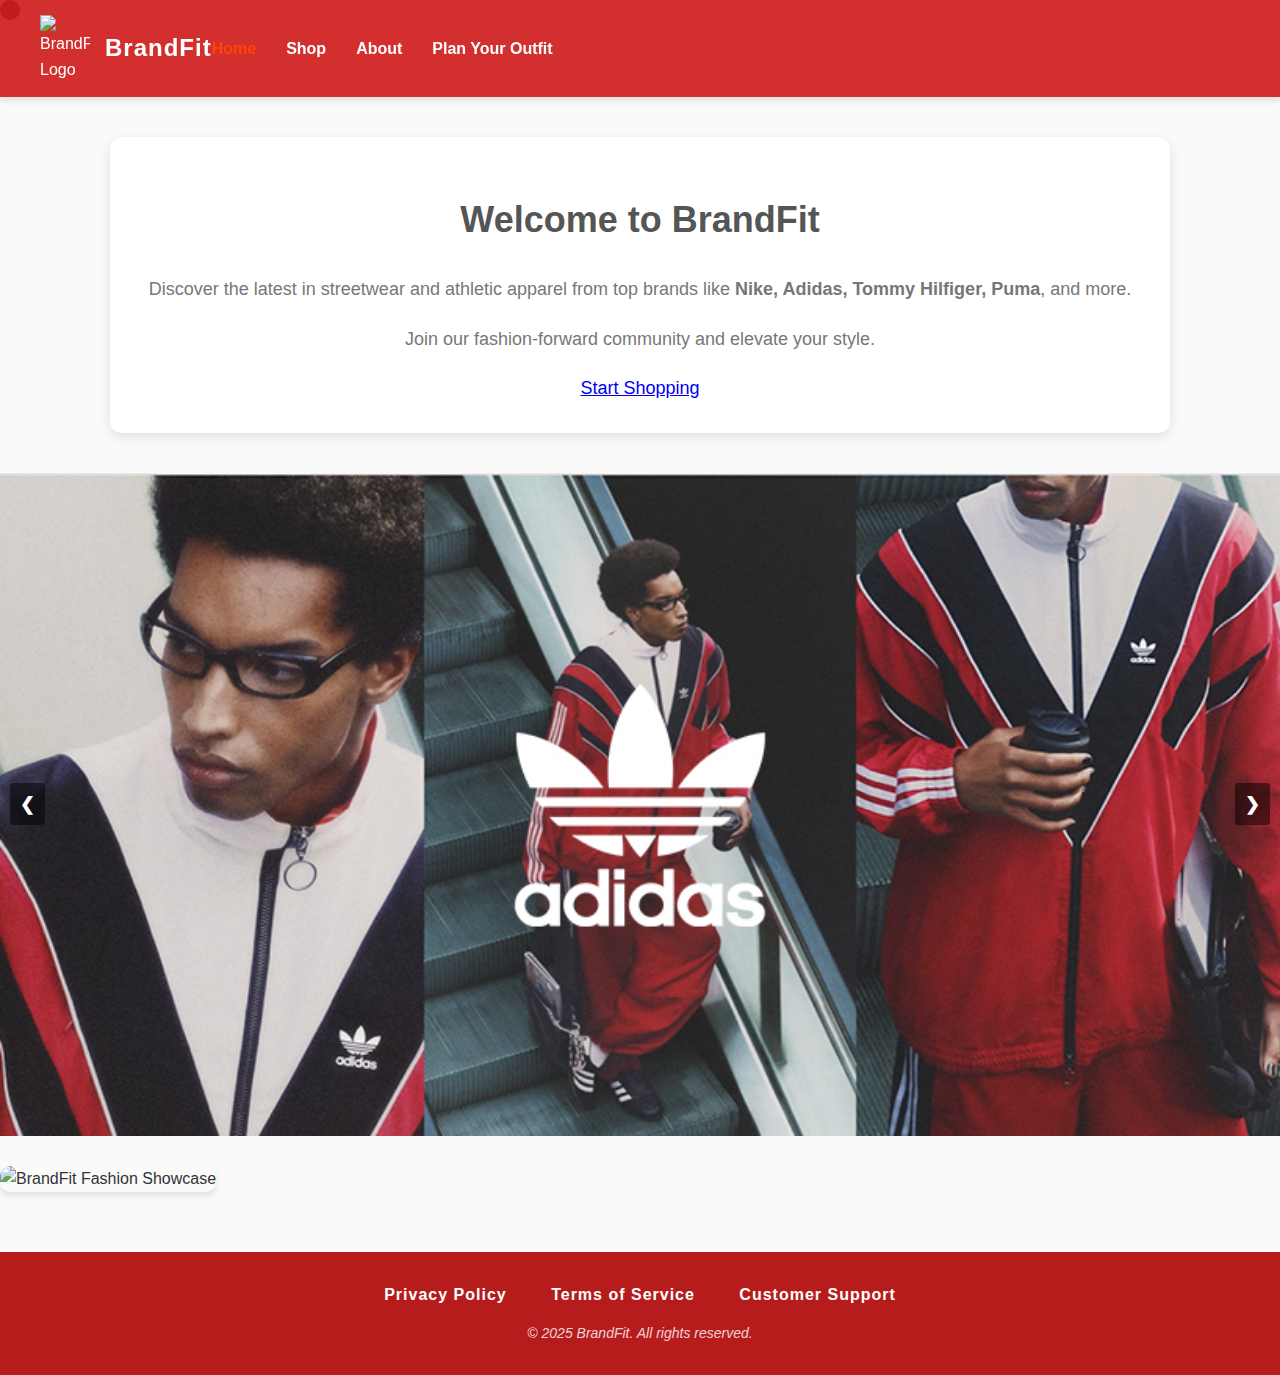
==== commit 22bcfa3c: "Update index.html" ====
--- a/index.html
+++ b/index.html
@@ -59,10 +59,11 @@
                     <li class="dropdown">
                         <a href="#">About</a>
                         <ul class="dropdown-content">
-                            <li><a href="about us.html">About Us</a></li>
+                            <li><a href="about us.html" class="active">About Us</a></li>
                             <li><a href="contact.html">Contact Us</a></li>
                         </ul>
                     </li>
+                    <li><a href="calculatorfront.html">Plan Your Outfit</a></li>
                 </ul>
             </nav>
         </div>
